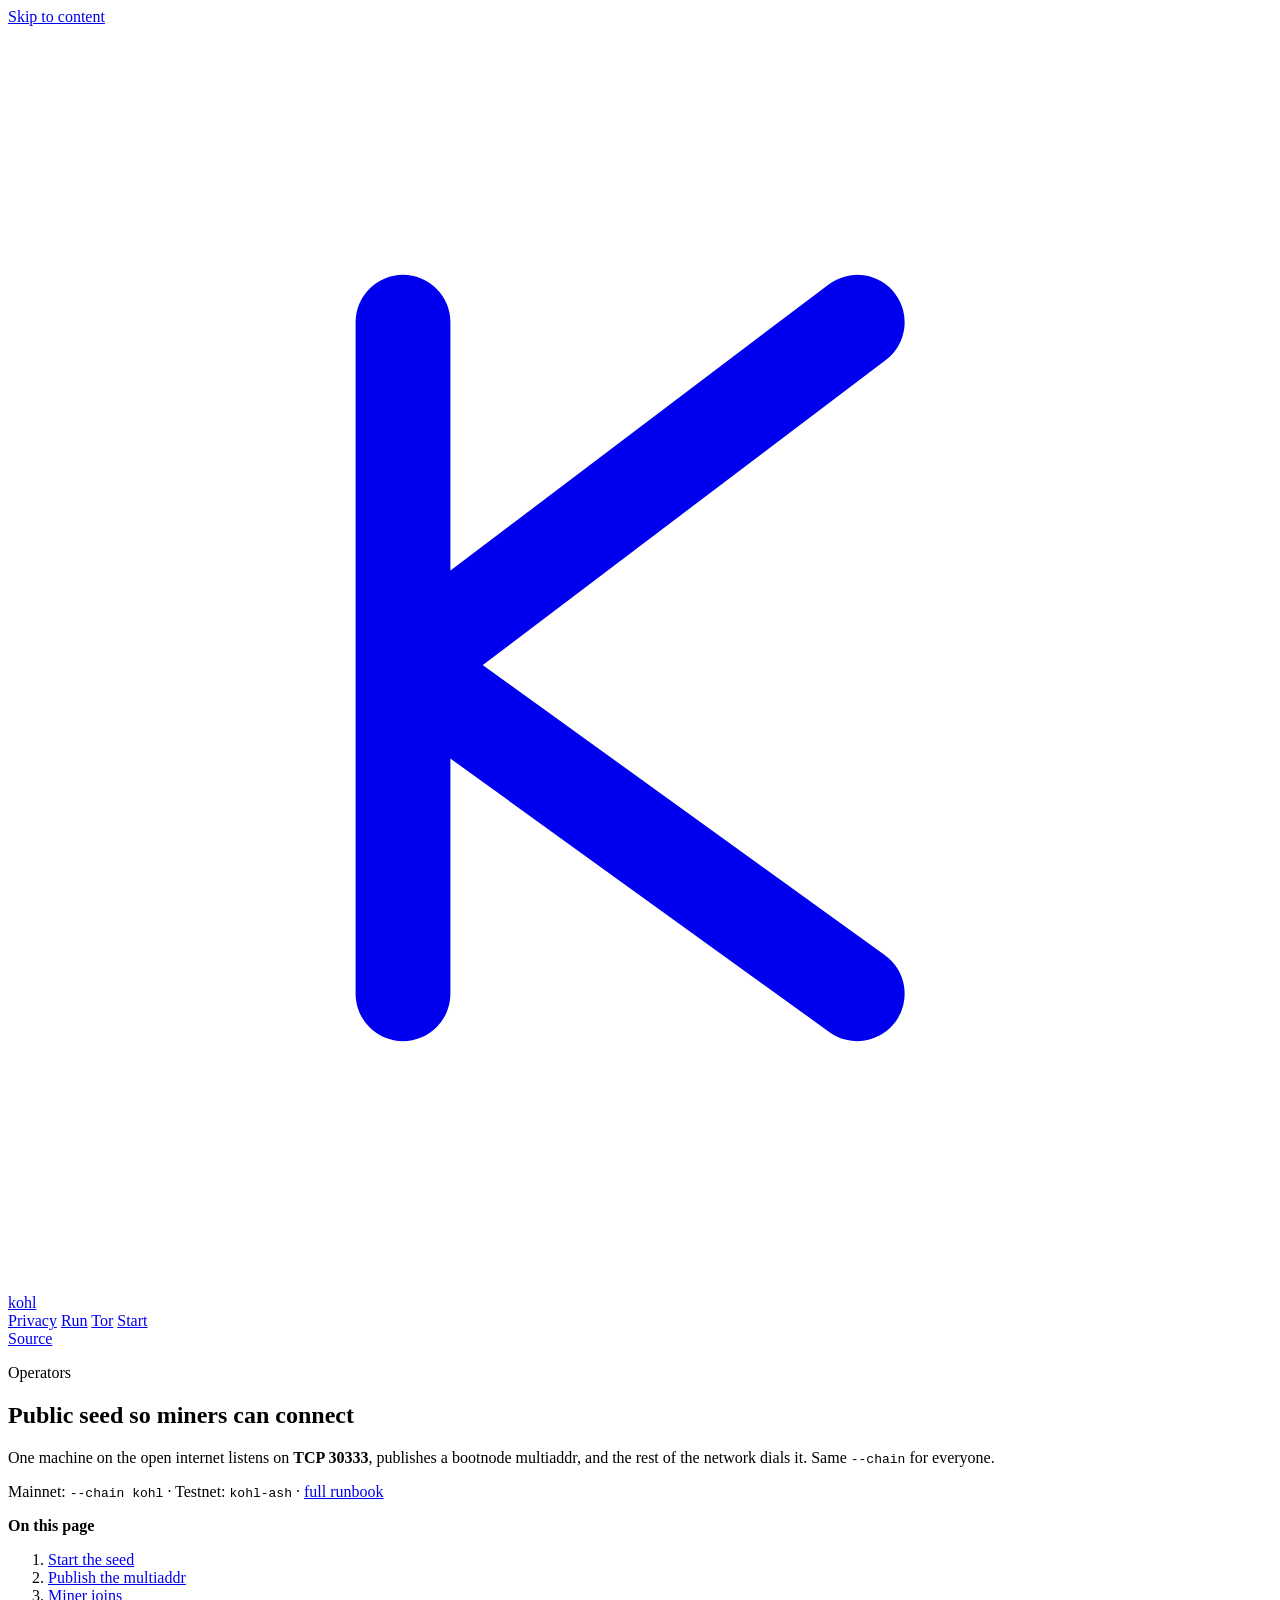
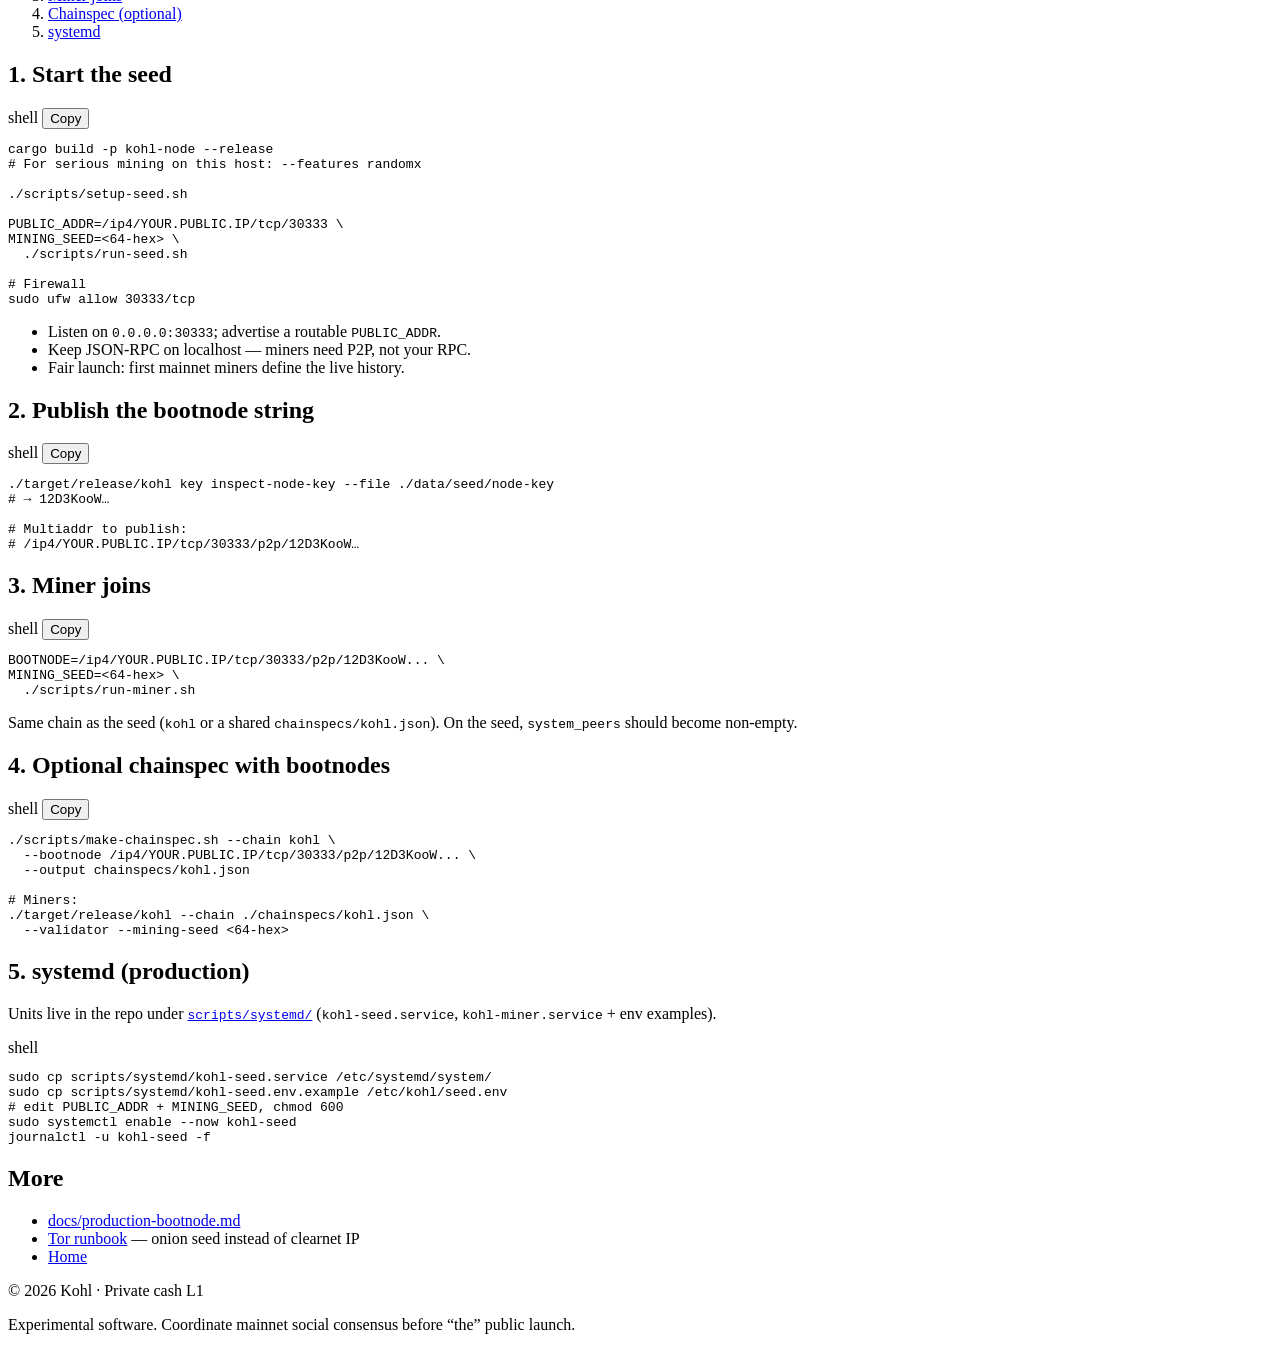
==== website/run/index.html @ 134efd09 "Add Dandelion++ gossip, Tor/production runbooks, and seed ops tooling. Implement stem/fluff transact" ====
<!DOCTYPE html>
<html lang="en">
<head>
  <meta charset="utf-8" />
  <meta name="viewport" content="width=device-width, initial-scale=1" />
  <title>Run a public Kohl seed — miners can connect</title>
  <meta name="description" content="Start a public Kohl bootnode on mainnet, publish a multiaddr, and let miners join with --bootnodes or a chainspec." />
  <meta name="theme-color" content="#070707" />
  <link rel="canonical" href="https://kohl.network/run/" />
  <link rel="icon" href="/assets/favicon.svg" type="image/svg+xml" />
  <meta property="og:type" content="article" />
  <meta property="og:url" content="https://kohl.network/run/" />
  <meta property="og:title" content="Run a public Kohl seed" />
  <meta property="og:description" content="Production bootnode checklist for Kohl mainnet." />
  <meta property="og:image" content="https://kohl.network/assets/og.png" />
  <link rel="preconnect" href="https://fonts.googleapis.com" />
  <link rel="preconnect" href="https://fonts.gstatic.com" crossorigin />
  <link href="https://fonts.googleapis.com/css2?family=IBM+Plex+Mono:wght@400;500&family=Instrument+Serif:ital@0;1&family=Inter:wght@400;500;600&display=swap" rel="stylesheet" />
  <link rel="stylesheet" href="/styles.css" />
</head>
<body>
  <a class="skip" href="#main">Skip to content</a>
  <div class="noise" aria-hidden="true"></div>
  <div class="glow" aria-hidden="true"></div>

  <header class="site-header">
    <div class="wrap bar">
      <a class="brand" href="/" aria-label="Kohl home">
        <svg class="brand-mark" viewBox="0 0 32 32" aria-hidden="true">
          <path d="M10 7.5v17M10 16.2L21.5 7.5M10 16.2L21.5 24.5" fill="none" stroke="currentColor" stroke-width="2.4" stroke-linecap="round" stroke-linejoin="round"/>
        </svg>
        <span>kohl</span>
      </a>
      <nav class="nav" aria-label="Primary">
        <a href="/#privacy">Privacy</a>
        <a href="/run/">Run</a>
        <a href="/tor/">Tor</a>
        <a href="/#start">Start</a>
      </nav>
      <a class="btn btn-ghost" href="https://github.com/iho/kohl/blob/main/docs/production-bootnode.md" rel="noopener noreferrer">Source</a>
    </div>
  </header>

  <main id="main" class="doc">
    <article class="wrap doc-body">
      <header class="doc-hero">
        <p class="eyebrow">Operators</p>
        <h1>Public seed so miners can connect</h1>
        <p class="lede">
          One machine on the open internet listens on <strong>TCP 30333</strong>,
          publishes a bootnode multiaddr, and the rest of the network dials it.
          Same <code>--chain</code> for everyone.
        </p>
        <p class="doc-meta">
          Mainnet: <code>--chain kohl</code> · Testnet: <code>kohl-ash</code> ·
          <a href="https://github.com/iho/kohl/blob/main/docs/production-bootnode.md">full runbook</a>
        </p>
      </header>

      <nav class="toc" aria-label="On this page">
        <strong>On this page</strong>
        <ol>
          <li><a href="#seed">Start the seed</a></li>
          <li><a href="#publish">Publish the multiaddr</a></li>
          <li><a href="#miner">Miner joins</a></li>
          <li><a href="#chainspec">Chainspec (optional)</a></li>
          <li><a href="#systemd">systemd</a></li>
        </ol>
      </nav>

      <section id="seed">
        <h2>1. Start the seed</h2>
        <div class="code-block">
          <div class="code-bar">
            <span>shell</span>
            <button type="button" class="copy" data-copy="seed">Copy</button>
          </div>
          <pre id="seed"><code>cargo build -p kohl-node --release
# For serious mining on this host: --features randomx

./scripts/setup-seed.sh

PUBLIC_ADDR=/ip4/YOUR.PUBLIC.IP/tcp/30333 \
MINING_SEED=&lt;64-hex&gt; \
  ./scripts/run-seed.sh

# Firewall
sudo ufw allow 30333/tcp</code></pre>
        </div>
        <ul class="bullets">
          <li>Listen on <code>0.0.0.0:30333</code>; advertise a routable <code>PUBLIC_ADDR</code>.</li>
          <li>Keep JSON-RPC on localhost — miners need P2P, not your RPC.</li>
          <li>Fair launch: first mainnet miners define the live history.</li>
        </ul>
      </section>

      <section id="publish">
        <h2>2. Publish the bootnode string</h2>
        <div class="code-block">
          <div class="code-bar">
            <span>shell</span>
            <button type="button" class="copy" data-copy="peer">Copy</button>
          </div>
          <pre id="peer"><code>./target/release/kohl key inspect-node-key --file ./data/seed/node-key
# → 12D3KooW…

# Multiaddr to publish:
# /ip4/YOUR.PUBLIC.IP/tcp/30333/p2p/12D3KooW…</code></pre>
        </div>
      </section>

      <section id="miner">
        <h2>3. Miner joins</h2>
        <div class="code-block">
          <div class="code-bar">
            <span>shell</span>
            <button type="button" class="copy" data-copy="miner">Copy</button>
          </div>
          <pre id="miner"><code>BOOTNODE=/ip4/YOUR.PUBLIC.IP/tcp/30333/p2p/12D3KooW... \
MINING_SEED=&lt;64-hex&gt; \
  ./scripts/run-miner.sh</code></pre>
        </div>
        <p class="note">
          Same chain as the seed (<code>kohl</code> or a shared <code>chainspecs/kohl.json</code>).
          On the seed, <code>system_peers</code> should become non-empty.
        </p>
      </section>

      <section id="chainspec">
        <h2>4. Optional chainspec with bootnodes</h2>
        <div class="code-block">
          <div class="code-bar">
            <span>shell</span>
            <button type="button" class="copy" data-copy="spec">Copy</button>
          </div>
          <pre id="spec"><code>./scripts/make-chainspec.sh --chain kohl \
  --bootnode /ip4/YOUR.PUBLIC.IP/tcp/30333/p2p/12D3KooW... \
  --output chainspecs/kohl.json

# Miners:
./target/release/kohl --chain ./chainspecs/kohl.json \
  --validator --mining-seed &lt;64-hex&gt;</code></pre>
        </div>
      </section>

      <section id="systemd">
        <h2>5. systemd (production)</h2>
        <p>
          Units live in the repo under
          <a href="https://github.com/iho/kohl/tree/main/scripts/systemd"><code>scripts/systemd/</code></a>
          (<code>kohl-seed.service</code>, <code>kohl-miner.service</code> + env examples).
        </p>
        <div class="code-block">
          <div class="code-bar"><span>shell</span></div>
          <pre><code>sudo cp scripts/systemd/kohl-seed.service /etc/systemd/system/
sudo cp scripts/systemd/kohl-seed.env.example /etc/kohl/seed.env
# edit PUBLIC_ADDR + MINING_SEED, chmod 600
sudo systemctl enable --now kohl-seed
journalctl -u kohl-seed -f</code></pre>
        </div>
      </section>

      <section class="doc-foot">
        <h2>More</h2>
        <ul class="doc-links">
          <li><a href="https://github.com/iho/kohl/blob/main/docs/production-bootnode.md">docs/production-bootnode.md</a></li>
          <li><a href="/tor/">Tor runbook</a> — onion seed instead of clearnet IP</li>
          <li><a href="/">Home</a></li>
        </ul>
      </section>
    </article>
  </main>

  <footer class="site-footer">
    <div class="wrap bar">
      <p>© <span id="y"></span> Kohl · Private cash L1</p>
      <p class="fine">Experimental software. Coordinate mainnet social consensus before “the” public launch.</p>
    </div>
  </footer>
  <script>
    document.getElementById("y").textContent = new Date().getFullYear();
    document.querySelectorAll("[data-copy]").forEach((btn) => {
      btn.addEventListener("click", async () => {
        const id = btn.getAttribute("data-copy");
        const el = document.getElementById(id);
        const text = el ? el.innerText : "";
        try {
          await navigator.clipboard.writeText(text);
          btn.textContent = "Copied";
          setTimeout(() => (btn.textContent = "Copy"), 1600);
        } catch { btn.textContent = "Select & copy"; }
      });
    });
  </script>
</body>
</html>
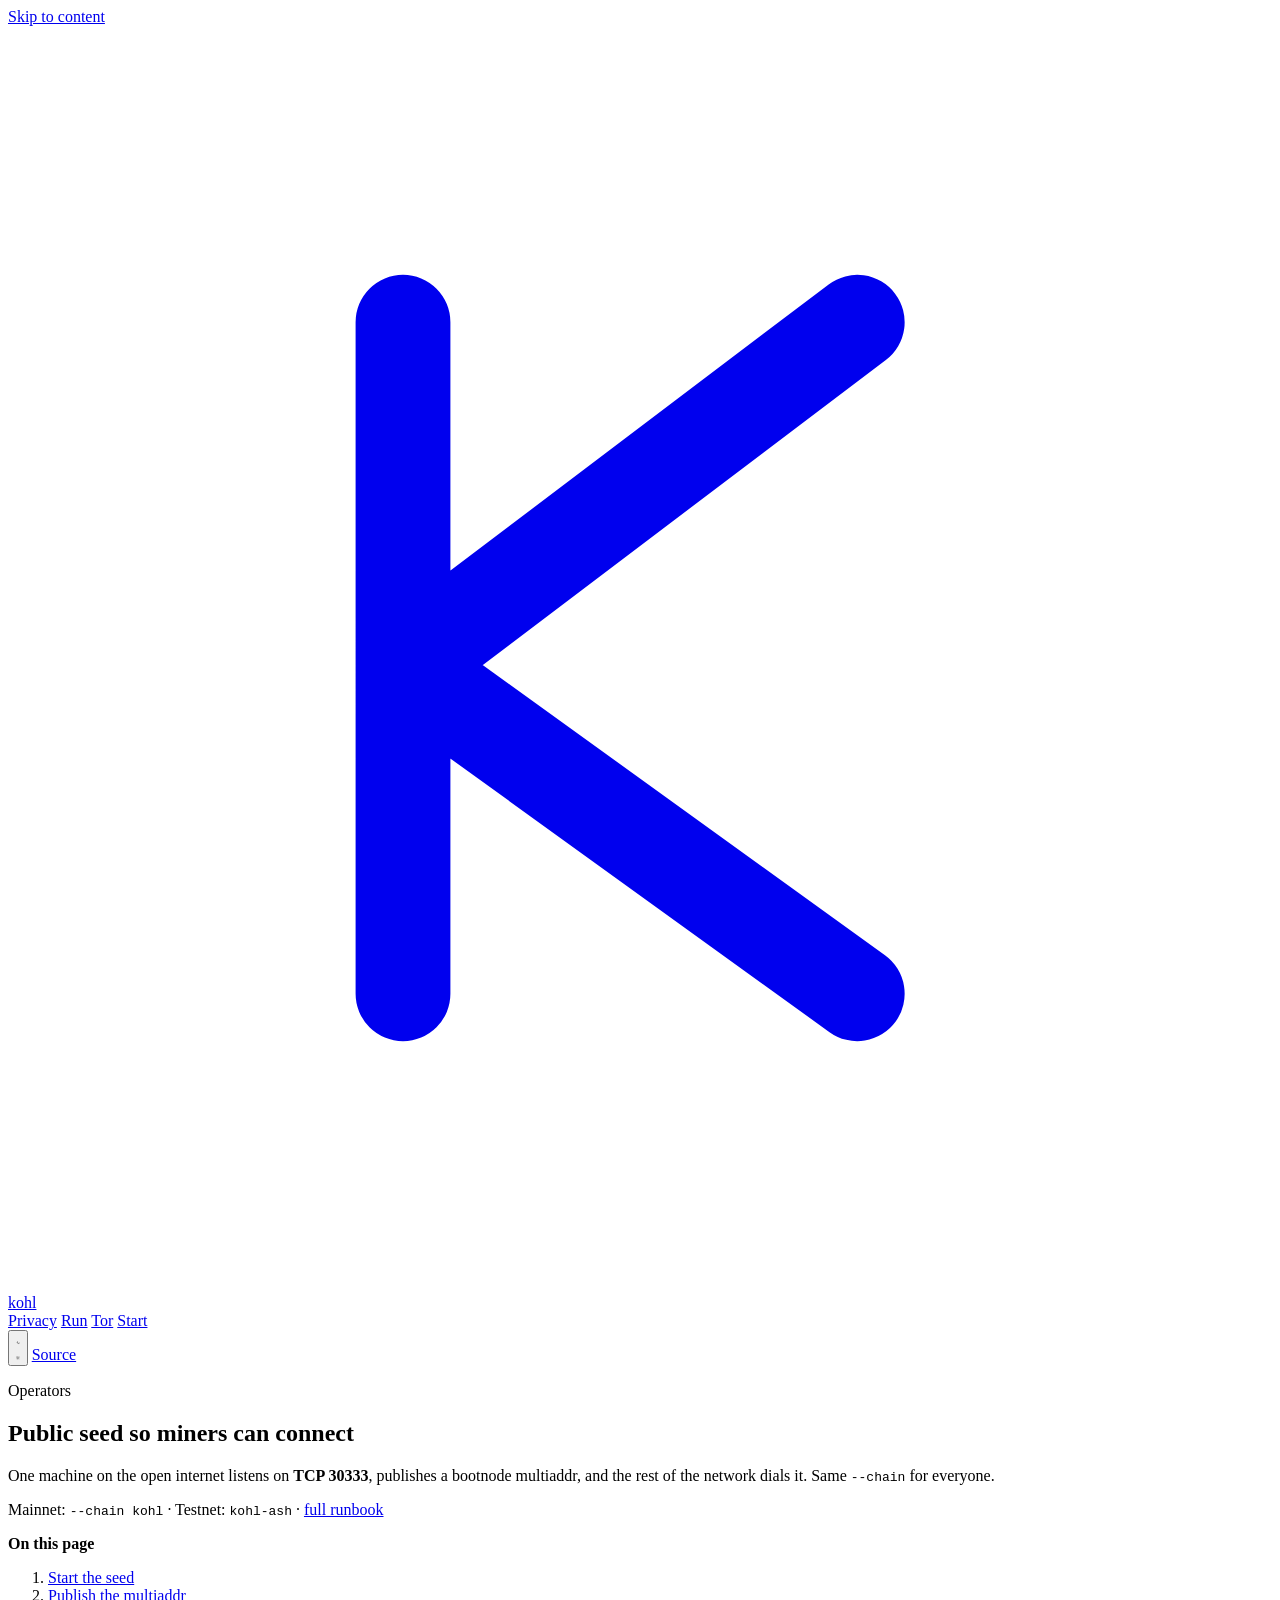
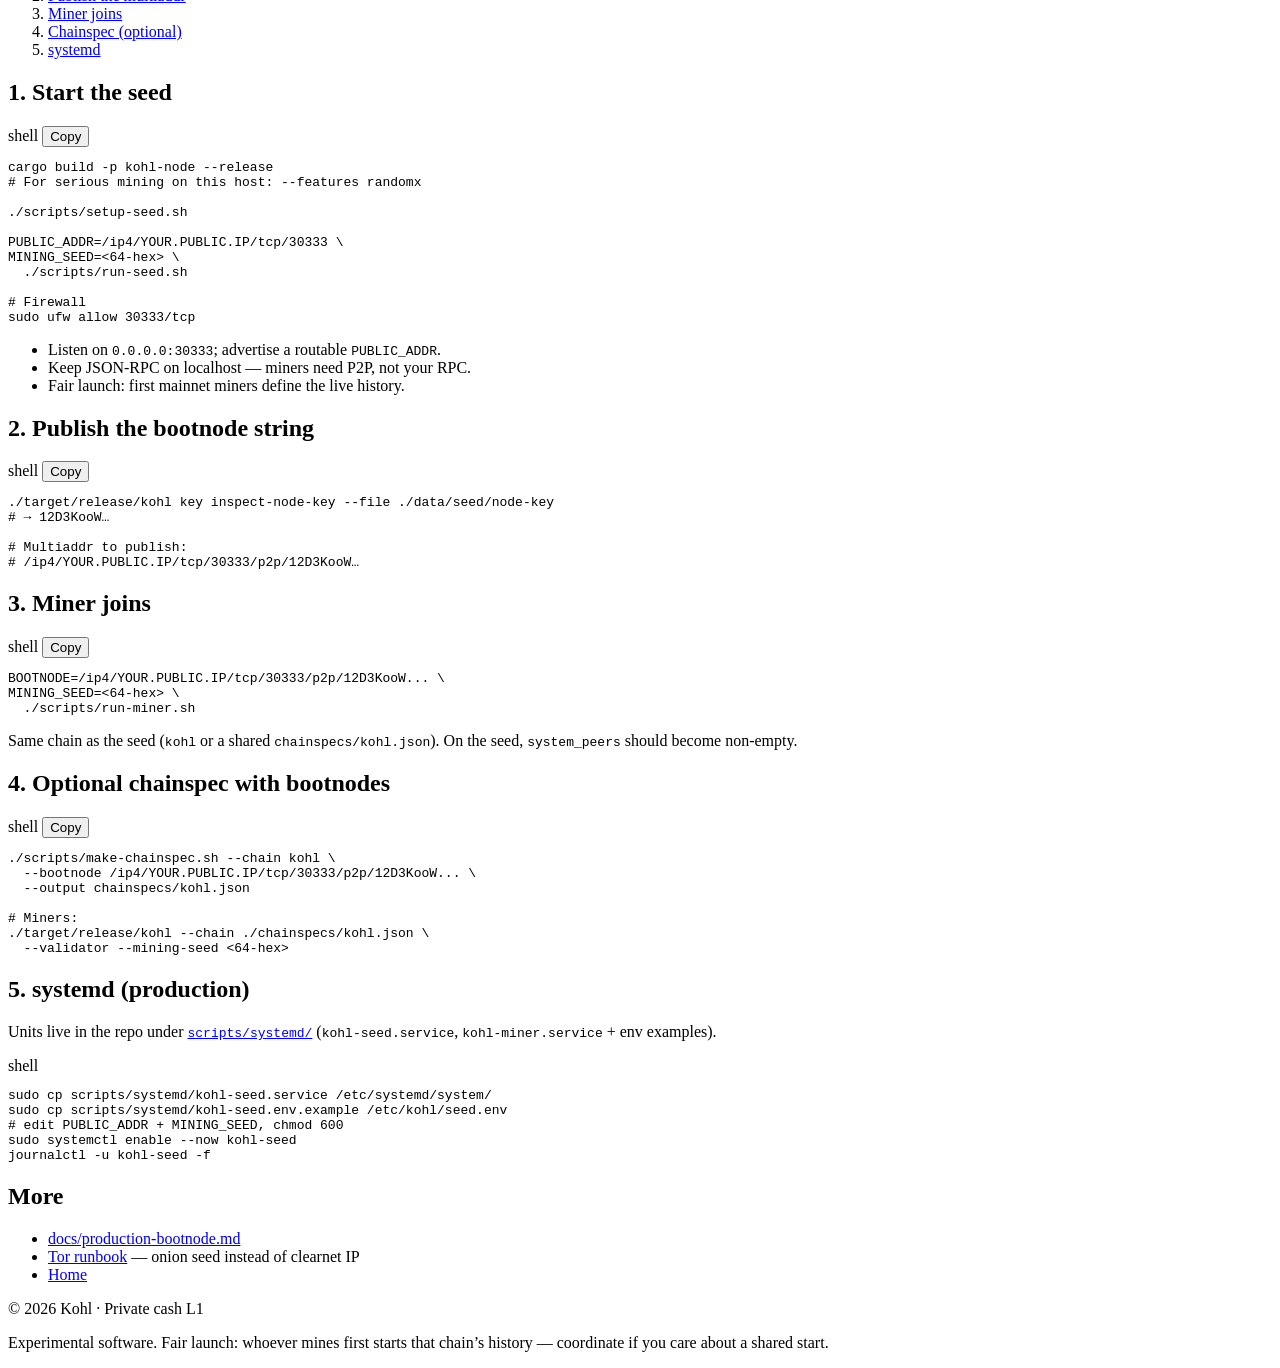
==== commit 0086445c: "Update website for FCMP privacy and light theme. Reflect full mature-set membership (not ring-16), h" ====
--- a/website/run/index.html
+++ b/website/run/index.html
@@ -5,7 +5,7 @@
   <meta name="viewport" content="width=device-width, initial-scale=1" />
   <title>Run a public Kohl seed — miners can connect</title>
   <meta name="description" content="Start a public Kohl bootnode on mainnet, publish a multiaddr, and let miners join with --bootnodes or a chainspec." />
-  <meta name="theme-color" content="#070707" />
+  <meta name="theme-color" content="#f7f3ec" />
   <link rel="canonical" href="https://kohl.network/run/" />
   <link rel="icon" href="/assets/favicon.svg" type="image/svg+xml" />
   <meta property="og:type" content="article" />
@@ -13,10 +13,22 @@
   <meta property="og:title" content="Run a public Kohl seed" />
   <meta property="og:description" content="Production bootnode checklist for Kohl mainnet." />
   <meta property="og:image" content="https://kohl.network/assets/og.png" />
+  <script>
+    try {
+      var t = localStorage.getItem("kohl-theme");
+      if (t !== "light" && t !== "dark") {
+        t = matchMedia("(prefers-color-scheme: dark)").matches ? "dark" : "light";
+      }
+      document.documentElement.setAttribute("data-theme", t);
+    } catch (e) {
+      document.documentElement.setAttribute("data-theme", "light");
+    }
+  </script>
   <link rel="preconnect" href="https://fonts.googleapis.com" />
   <link rel="preconnect" href="https://fonts.gstatic.com" crossorigin />
   <link href="https://fonts.googleapis.com/css2?family=IBM+Plex+Mono:wght@400;500&family=Instrument+Serif:ital@0;1&family=Inter:wght@400;500;600&display=swap" rel="stylesheet" />
   <link rel="stylesheet" href="/styles.css" />
+  <script src="/theme.js" defer></script>
 </head>
 <body>
   <a class="skip" href="#main">Skip to content</a>
@@ -37,7 +49,18 @@
         <a href="/tor/">Tor</a>
         <a href="/#start">Start</a>
       </nav>
-      <a class="btn btn-ghost" href="https://github.com/iho/kohl/blob/main/docs/production-bootnode.md" rel="noopener noreferrer">Source</a>
+      <div class="header-actions">
+        <button type="button" class="theme-toggle" id="theme-toggle" aria-label="Toggle color theme">
+          <svg class="icon-moon" viewBox="0 0 24 24" fill="none" stroke="currentColor" stroke-width="1.75" aria-hidden="true">
+            <path d="M21 14.3A8.5 8.5 0 0 1 9.7 3 7 7 0 1 0 21 14.3z" stroke-linecap="round" stroke-linejoin="round"/>
+          </svg>
+          <svg class="icon-sun" viewBox="0 0 24 24" fill="none" stroke="currentColor" stroke-width="1.75" aria-hidden="true">
+            <circle cx="12" cy="12" r="4"/>
+            <path d="M12 2v2M12 20v2M4.9 4.9l1.4 1.4M17.7 17.7l1.4 1.4M2 12h2M20 12h2M4.9 19.1l1.4-1.4M17.7 6.3l1.4-1.4" stroke-linecap="round"/>
+          </svg>
+        </button>
+        <a class="btn btn-ghost" href="https://github.com/iho/kohl/blob/main/docs/production-bootnode.md" rel="noopener noreferrer">Source</a>
+      </div>
     </div>
   </header>
 
@@ -174,7 +197,7 @@
   <footer class="site-footer">
     <div class="wrap bar">
       <p>© <span id="y"></span> Kohl · Private cash L1</p>
-      <p class="fine">Experimental software. Coordinate mainnet social consensus before “the” public launch.</p>
+      <p class="fine">Experimental software. Fair launch: whoever mines first starts that chain’s history — coordinate if you care about a shared start.</p>
     </div>
   </footer>
   <script>
